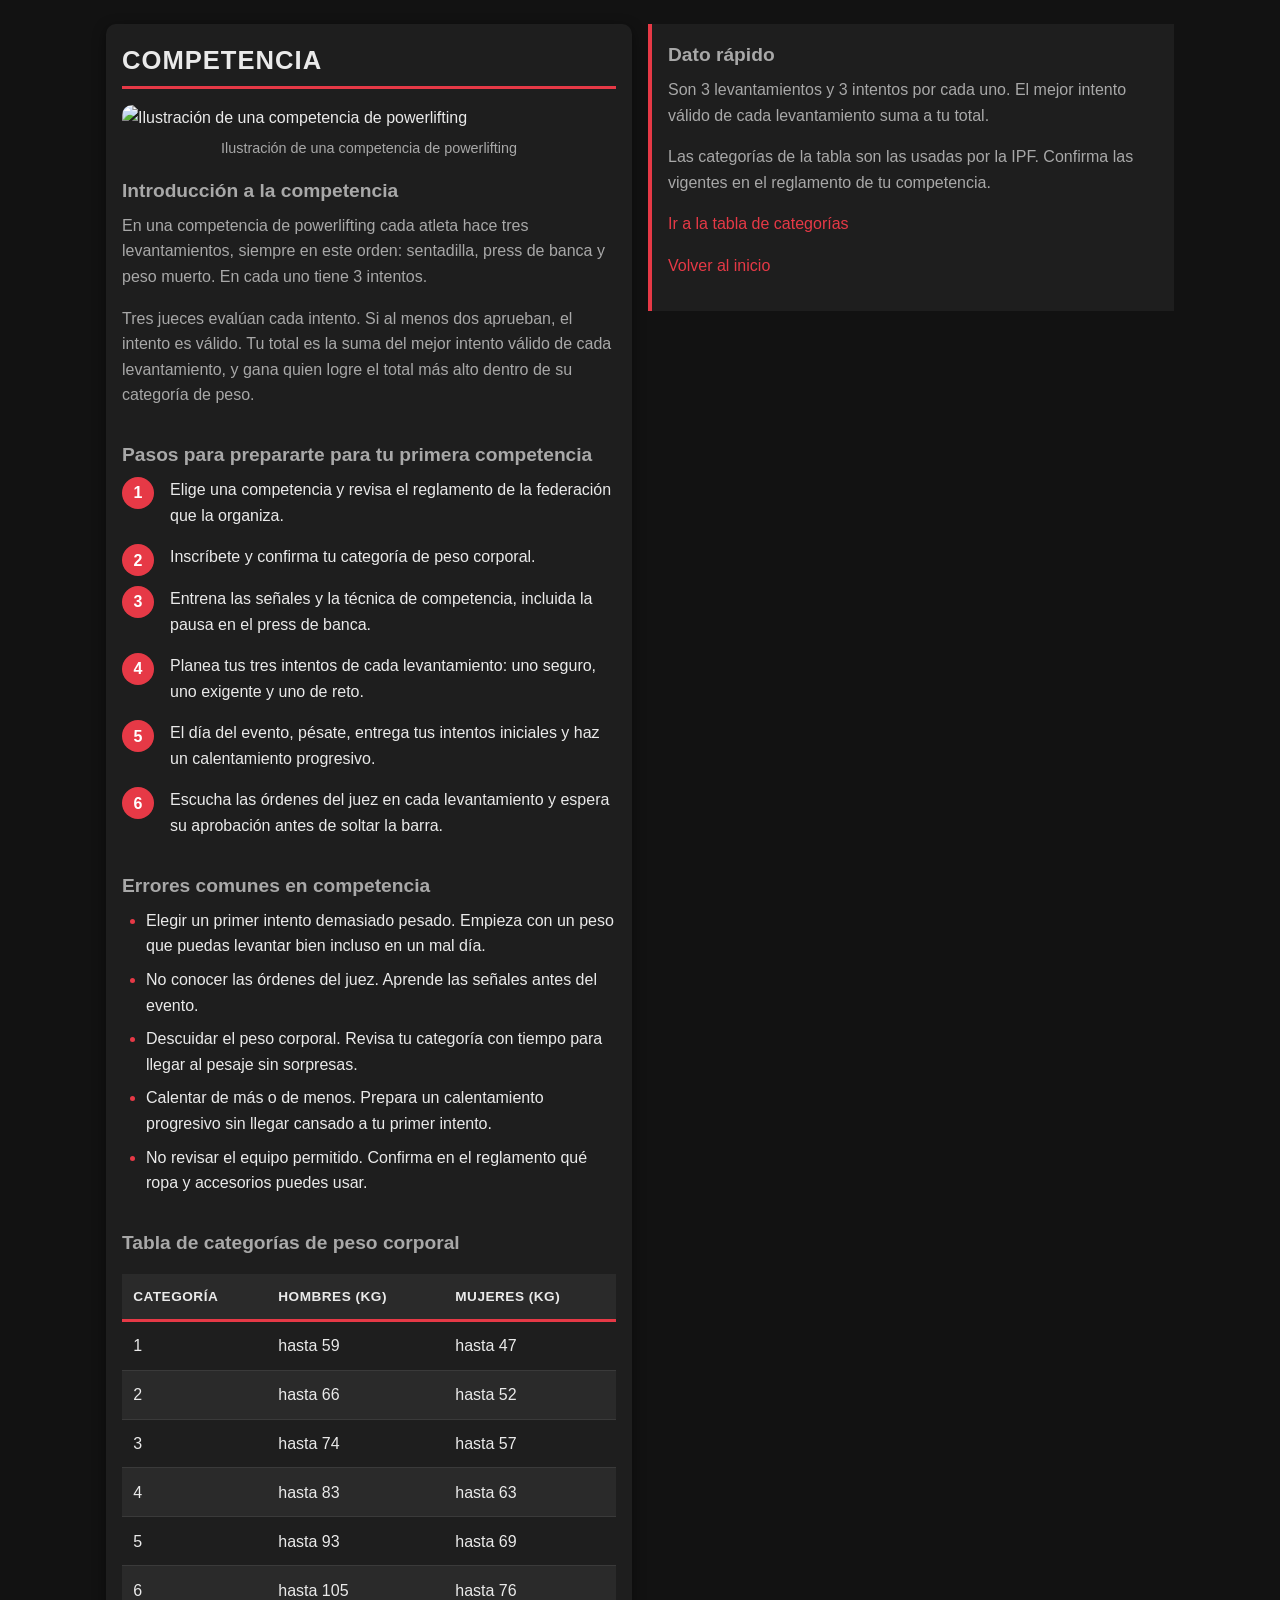
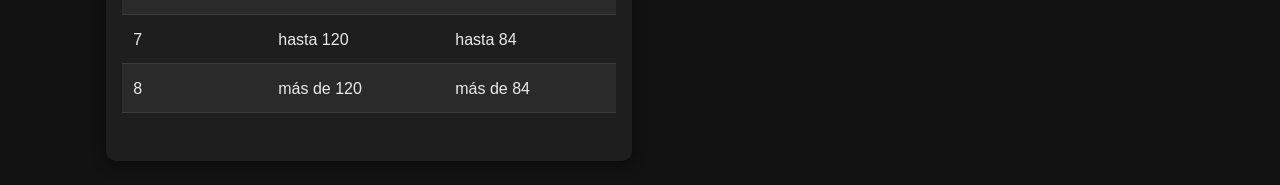
==== competencia.html @ ef221e0a "creacion de html competencia" ====
<!DOCTYPE html>
<html lang="es">
<head>
    <meta charset="UTF-8">
    <meta name="viewport" content="width=device-width, initial-scale=1.0">
    <meta name="description" content="Competencia: tutorial de powerlifting para principiantes">
    <link rel="stylesheet" href="estilos.css">
    <title>Competencia | Powerlifting para principiantes</title>
</head>
<body>
    <main>
        <div class="contenido">
            <article>
                <h2>Competencia</h2>
                <figure>
                    <img src="img/competencia.jpg" alt="Ilustración de una competencia de powerlifting">
                    <figcaption>Ilustración de una competencia de powerlifting</figcaption>
                </figure>

                <section id="introduccion">
                    <h3>Introducción a la competencia</h3>
                    <p>En una competencia de powerlifting cada atleta hace tres levantamientos, siempre en este orden: sentadilla, press de banca y peso muerto. En cada uno tiene 3 intentos.</p>
                    <p>Tres jueces evalúan cada intento. Si al menos dos aprueban, el intento es válido. Tu total es la suma del mejor intento válido de cada levantamiento, y gana quien logre el total más alto dentro de su categoría de peso.</p>
                </section>

                <section id="pasos">
                    <h3>Pasos para prepararte para tu primera competencia</h3>
                    <ol class="pasos">
                        <li>Elige una competencia y revisa el reglamento de la federación que la organiza.</li>
                        <li>Inscríbete y confirma tu categoría de peso corporal.</li>
                        <li>Entrena las señales y la técnica de competencia, incluida la pausa en el press de banca.</li>
                        <li>Planea tus tres intentos de cada levantamiento: uno seguro, uno exigente y uno de reto.</li>
                        <li>El día del evento, pésate, entrega tus intentos iniciales y haz un calentamiento progresivo.</li>
                        <li>Escucha las órdenes del juez en cada levantamiento y espera su aprobación antes de soltar la barra.</li>
                    </ol>
                </section>

                <section id="errores">
                    <h3>Errores comunes en competencia</h3>
                    <ul>
                        <li>Elegir un primer intento demasiado pesado. Empieza con un peso que puedas levantar bien incluso en un mal día.</li>
                        <li>No conocer las órdenes del juez. Aprende las señales antes del evento.</li>
                        <li>Descuidar el peso corporal. Revisa tu categoría con tiempo para llegar al pesaje sin sorpresas.</li>
                        <li>Calentar de más o de menos. Prepara un calentamiento progresivo sin llegar cansado a tu primer intento.</li>
                        <li>No revisar el equipo permitido. Confirma en el reglamento qué ropa y accesorios puedes usar.</li>
                    </ul>
                </section>

                <section id="tabla">
                    <h3>Tabla de categorías de peso corporal</h3>
                    <div class="tabla-scroll">
                        <table>
                            <thead>
                                <tr>
                                    <th>Categoría</th>
                                    <th>Hombres (kg)</th>
                                    <th>Mujeres (kg)</th>
                                </tr>
                            </thead>
                            <tbody>
                                <tr><td>1</td><td>hasta 59</td><td>hasta 47</td></tr>
                                <tr><td>2</td><td>hasta 66</td><td>hasta 52</td></tr>
                                <tr><td>3</td><td>hasta 74</td><td>hasta 57</td></tr>
                                <tr><td>4</td><td>hasta 83</td><td>hasta 63</td></tr>
                                <tr><td>5</td><td>hasta 93</td><td>hasta 69</td></tr>
                                <tr><td>6</td><td>hasta 105</td><td>hasta 76</td></tr>
                                <tr><td>7</td><td>hasta 120</td><td>hasta 84</td></tr>
                                <tr><td>8</td><td>más de 120</td><td>más de 84</td></tr>
                            </tbody>
                        </table>
                    </div>
                </section>

            </article>

            <aside>
                <h3>Dato rápido</h3>
                <p>Son 3 levantamientos y 3 intentos por cada uno. El mejor intento válido de cada levantamiento suma a tu total.</p>
                <p>Las categorías de la tabla son las usadas por la IPF. Confirma las vigentes en el reglamento de tu competencia.</p>
                <p><a href="#tabla">Ir a la tabla de categorías</a></p>
                <p><a href="index.html">Volver al inicio</a></p>
            </aside>

        </div>
    </main>

</body>
</html>
---- estilos.css ----
:root{
    --fondo: #121212;
    --superficie: #1e1e1e;
    --superficie-2: #2a2a2a;
    --texto: #eaeaea;
    --texto-suave: #a8a8a8;
    --acento: #e63946;
    --acento-oscuro: #b02a35;
    --borde: #3a3a3a;
    --exito: #2a9d8f;
    --radio: 10px;
    --sombra: 0 4px 14px rgba(0, 0, 0, 0.45);
}

* {
    box-sizing: border-box;
}

body{
    margin: 0;
    background: var(--fondo);
    color: var(--texto);
    font-family: "Segoe UI", Roboto, Arial, sans-serif;
    line-height: 1.6;
}

h1{
    font-size: 2.2rem;
    color: var(--texto);
    text-transform: uppercase;
    letter-spacing: 1px;
    font-weight: 700;
    margin: 0 0 .5rem;
    text-align: center;
}

/* titulo de seccion */
h2{
    font-size: 1.6rem;
    color: var(--texto);
    text-transform: uppercase;
    letter-spacing: 1px;
    border-bottom: 3px solid var(--acento);
    padding-bottom: .3rem;
    margin: 0 0 1rem;
}

/* etiquetas para subtitulos */
h3{
    font-size: 1.2rem;
    color: var(--texto-suave);
    margin: 0 0 .4rem;
}

p {
    font-size: 1rem;
    line-height: 1.6;
    color: var(--texto-suave);
    margin: 0 0 1rem;
}

ul, ol {
    padding-left: 1.5rem;
    margin: 0 0 1rem;
    
}

li{
    font-size: 1rem;
    line-height: 1.6;
    margin-bottom: .5rem;
}

li::marker {
    color: var(--acento);
    font-weight: 700;
}

a{
    color: var(--acento);
    text-decoration: none; /* retira el subrayado de los enlaces */
}

a:hover{
    text-decoration: underline; /* subraya el enlace al pasar el mouse */
}

strong{
    color: var(--texto);
}

em{
    color: var(--acento);
}

header{
    background: var(--superficie);
    padding: 1.5rem;
    text-align: center;
    border-bottom: 3px solid var(--acento);
}

nav{
    background: var(--superficie);
    border-bottom: 1px solid var(--borde);
    position: sticky;
    top: 0;
    z-index: 10; /* se asegura de que el nav esté por encima de otros elementos */
}

nav ul{
    list-style: none; /* esto elimina los puntos de la lista */
    display: flex; /* esto hace que los elementos de la lista se alineen horizontalmente */
    flex-wrap: wrap; /* esto permite que los elementos de la lista se muevan a la siguiente línea 
    si no caben en una sola línea */
    justify-content: center;
    gap: .5rem; /*permite agregar un espacio entre los elementos de la lista*/
    margin: 0;
    padding: 0;

    
}

nav li{
    margin-bottom: 0;

}

nav a{
    display: block; /* esto hace que el enlace ocupe todo el espacio del elemento de la lista */
    padding: .5rem 1rem; /* se utiliza para poder agregar espacio dentro del enlace */
    color: var(--texto-suave);
    border-bottom: 3px solid transparent; 
}

nav a:hover{
    color: var(--texto);
}

nav a.activo{
    color: var(--acento);
}



.descripcion {
    color: var(--texto-suave);
    font-size: .95rem;
    margin: 0 0 1rem;
}

main {
    max-width: 1100px;
    margin: 0 auto;
    padding: 1.5rem 1rem;
}

.contenido{
    display: grid; /* permite distribuir los elementos en una cuadrícula */

    /* el grid-template-columns permite, en pantallas grid, crear
    cuadriculas adaptables. 
    En este caso, se crean la cantidad de columnas que quepan en el contenedor,
    con un ancho mínimo de 250px y un ancho máximo de 1fr (una fracción del contenedor 
    */ 

    grid-template-columns: repeat(auto-fit, minmax(250px, 1fr));
    gap: 1rem; 
}

article{
    background: var(--superficie);
    padding: 1rem;
    border-radius: var(--radio);
    box-shadow: var(--sombra);
}

section{
    margin-bottom: 2rem; /* agrega un espacio entre las secciones */
}

aside{
    background: var(--superficie);
    border-left: 4px solid var(--acento);
    padding: 1rem;
    align-self: start; /* esto hace que el aside se alinee al inicio del contenedor */
    border-radius: 0;
}

footer{
    background: var(--superficie);
    color: var(--texto-suave);
    text-align: center;
    padding: 1.5rem 1rem;
    border-top: 1px solid var(--borde); /* agrega una línea superior al footer */
    margin-top: 2rem; /* agrega un espacio entre el footer y el contenido */
    font-size: .9rem; /* reduce el tamaño de la fuente del footer */

}

/*seccion de componentes a usar */

ol.indice {
    /* elimina los numeros de la lista para construir los propios */
    list-style: none; 
    padding: 0;
    margin: 0;
    display: grid;

    /* el grid-template-columns permite, en pantallas grid, crear
    cuadriculas adaptables. */
    grid-template-columns: repeat(auto-fit, minmax(240px, 1fr));
    gap: 1.5rem;
    counter-reset: tema;
}


ol.indice li {
    counter-increment: tema;
    position: relative;
    margin-bottom: 0;
}

ol.indice li::before {
    content: counter(tema);
    position: absolute;
    top: .6rem;
    left: .6rem;
    z-index: 2;
    width: 2rem;
    height: 2rem;
    border-radius: 50%;
    background: var(--acento);
    color: #fff;
    font-weight: 700;
    display: flex;
    align-items: center;
    justify-content: center;
}

.tarjeta {
    background: var(--fondo);
    border: 1px solid var(--borde);
    border-radius: var(--radio);
    box-shadow: var(--sombra);
    overflow: hidden; /* esto hace que el contenido que se salga del contenedor se oculte */
    transition: transform .2s, border-color .2s;
}

.tarjeta:hover {
    transform: translateY(-4px);
    border-color: var(--acento);
}

.tarjeta img {
    width: 100%;
    height: 180px;
    object-fit: cover;
    display: block;
}


.tarjeta .cuerpo {
    padding: 1rem;
}


/* se utilizara la clase .pasos para los html que contengan 
los pasos de cada tema, para poder enumerarlos y darles un 
estilo diferente al resto de las listas */

ol.pasos {
    list-style: none;
    padding: 0;
    counter-reset: paso;
}

ol.pasos li {
    counter-increment: paso;
    position: relative;
    padding-left: 3rem;
    margin-bottom: 1rem;
}

ol.pasos li::before {
    content: counter(paso);
    position: absolute;
    left: 0;
    top: 0;
    width: 2rem;
    height: 2rem;
    border-radius: 50%;
    background: var(--acento);
    color: #fff;
    font-weight: 700;
    display: flex;
    align-items: center;
    justify-content: center;
}

.tabla-scroll {
    overflow-x: auto;
    margin: 1rem 0;
}

table {
    width: 100%;
    border-collapse: collapse;
}

th {
    background: var(--superficie-2);
    color: var(--texto);
    text-transform: uppercase;
    font-size: .85rem;
    letter-spacing: .5px;
    text-align: left;
    padding: .7rem;
    border-bottom: 3px solid var(--acento);
}

td {
    padding: .7rem;
    border-bottom: 1px solid var(--borde);
    color: var(--texto);
}

/* aplica un color de fondo diferente a las filas pares de la tabla */
tr:nth-child(even) {
    background: var(--superficie-2);
}

tr:hover {
    background: #333;
}

img {
    max-width: 100%;
    height: auto;
    border-radius: var(--radio);
    display: block;
}


figure {
    margin: 1rem 0;
}

figcaption {
    color: var(--texto-suave);
    font-size: .9rem;
    margin-top: .4rem;
    text-align: center;
}



.boton {
    display: inline-block;
    background: var(--acento);
    color: #fff;
    padding: .6rem 1.2rem;
    border: none;
    border-radius: 6px;
    font-size: 1rem;
    cursor: pointer;
    text-decoration: none;
    transition: background .2s;
}

.boton:hover {
    background: var(--acento-oscuro);
    text-decoration: none; /* evita el subrayado de a:hover en el boton */
}

/* Calculadora 1RM */
.calculadora {
    background: var(--superficie-2);
    border-radius: var(--radio);
    padding: 1rem;
}

.calculadora label {
    display: block;
    margin-bottom: .3rem;
    color: var(--texto-suave);
}

.calculadora input {
    width: 100%;
    padding: .6rem;
    margin-bottom: .8rem;
    background: var(--fondo);
    color: var(--texto);
    border: 1px solid var(--borde);
    border-radius: 6px;
}

.calculadora input:focus {
    outline: none;
    border-color: var(--acento);
}

#resultado {
    font-size: 1.8rem;
    font-weight: 700;
    color: var(--acento);
    margin-top: .8rem;
}



@media (max-width: 800px) {
  .contenido { grid-template-columns: 1fr; }   /* aside debajo del article */
  h1 { font-size: 1.8rem; }
}
@media (max-width: 600px) {
  nav ul { flex-direction: column; align-items: stretch; }
  ol.indice { grid-template-columns: 1fr; }    /* tarjetas en una columna */
}
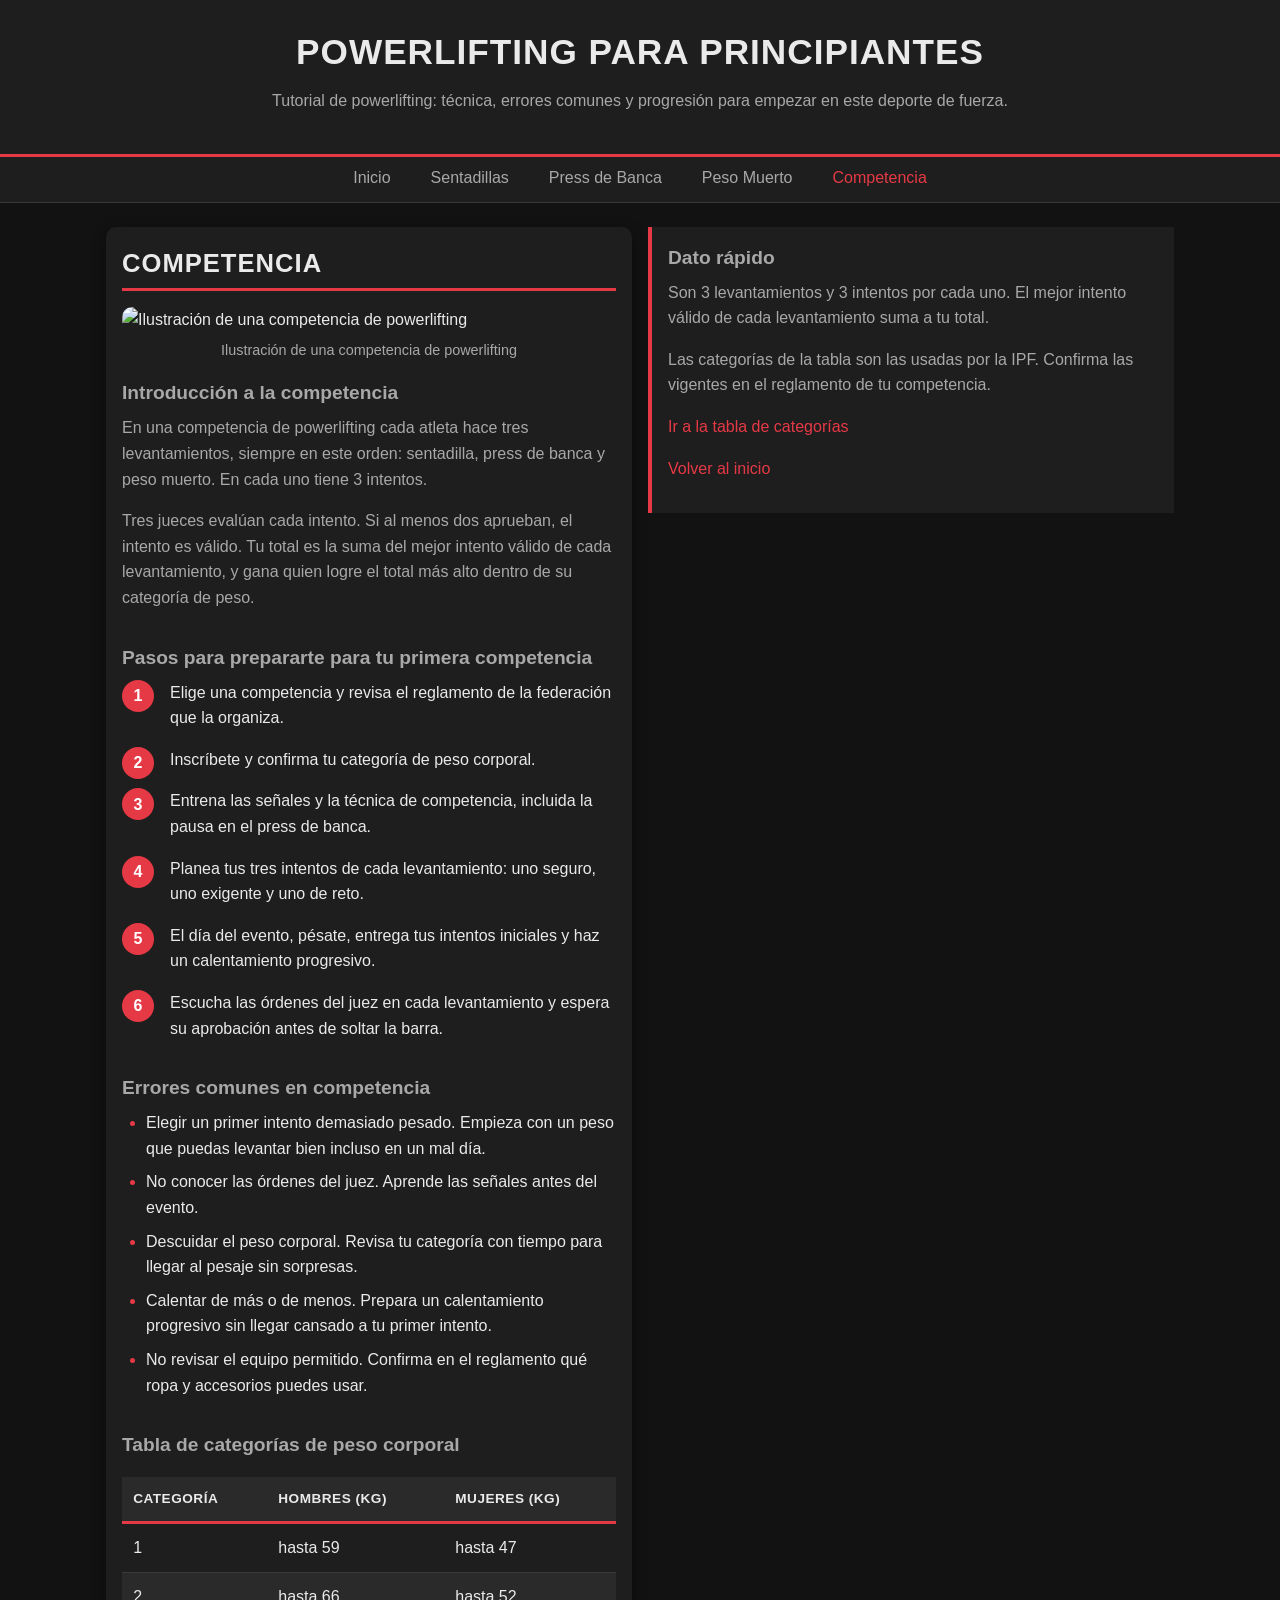
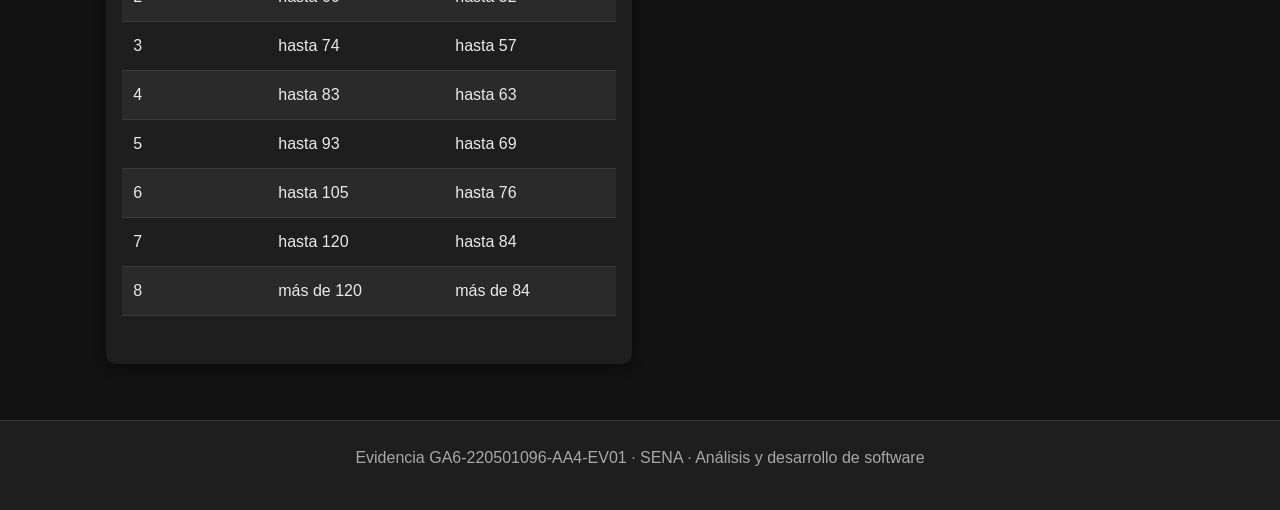
==== commit 8493ea19: "se agrego los header, nav y footer a las paginas de los temas" ====
--- a/competencia.html
+++ b/competencia.html
@@ -8,6 +8,21 @@
     <title>Competencia | Powerlifting para principiantes</title>
 </head>
 <body>
+    <header>
+        <h1>Powerlifting para principiantes</h1>
+        <p>Tutorial de powerlifting: técnica, errores comunes y progresión para empezar en este deporte de fuerza.</p>
+    </header>
+
+    <nav>
+        <ul>
+            <li><a href="index.html">Inicio</a></li>
+            <li><a href="sentadilla.html">Sentadillas</a></li>
+            <li><a href="press-banca.html">Press de Banca</a></li>
+            <li><a href="peso-muerto.html">Peso Muerto</a></li>
+            <li><a class="activo" href="competencia.html">Competencia</a></li>
+        </ul>
+    </nav>
+
     <main>
         <div class="contenido">
             <article>
@@ -84,5 +99,8 @@
         </div>
     </main>
 
+    <footer>
+        <p>Evidencia GA6-220501096-AA4-EV01 · SENA · Análisis y desarrollo de software</p>
+    </footer>
 </body>
 </html>
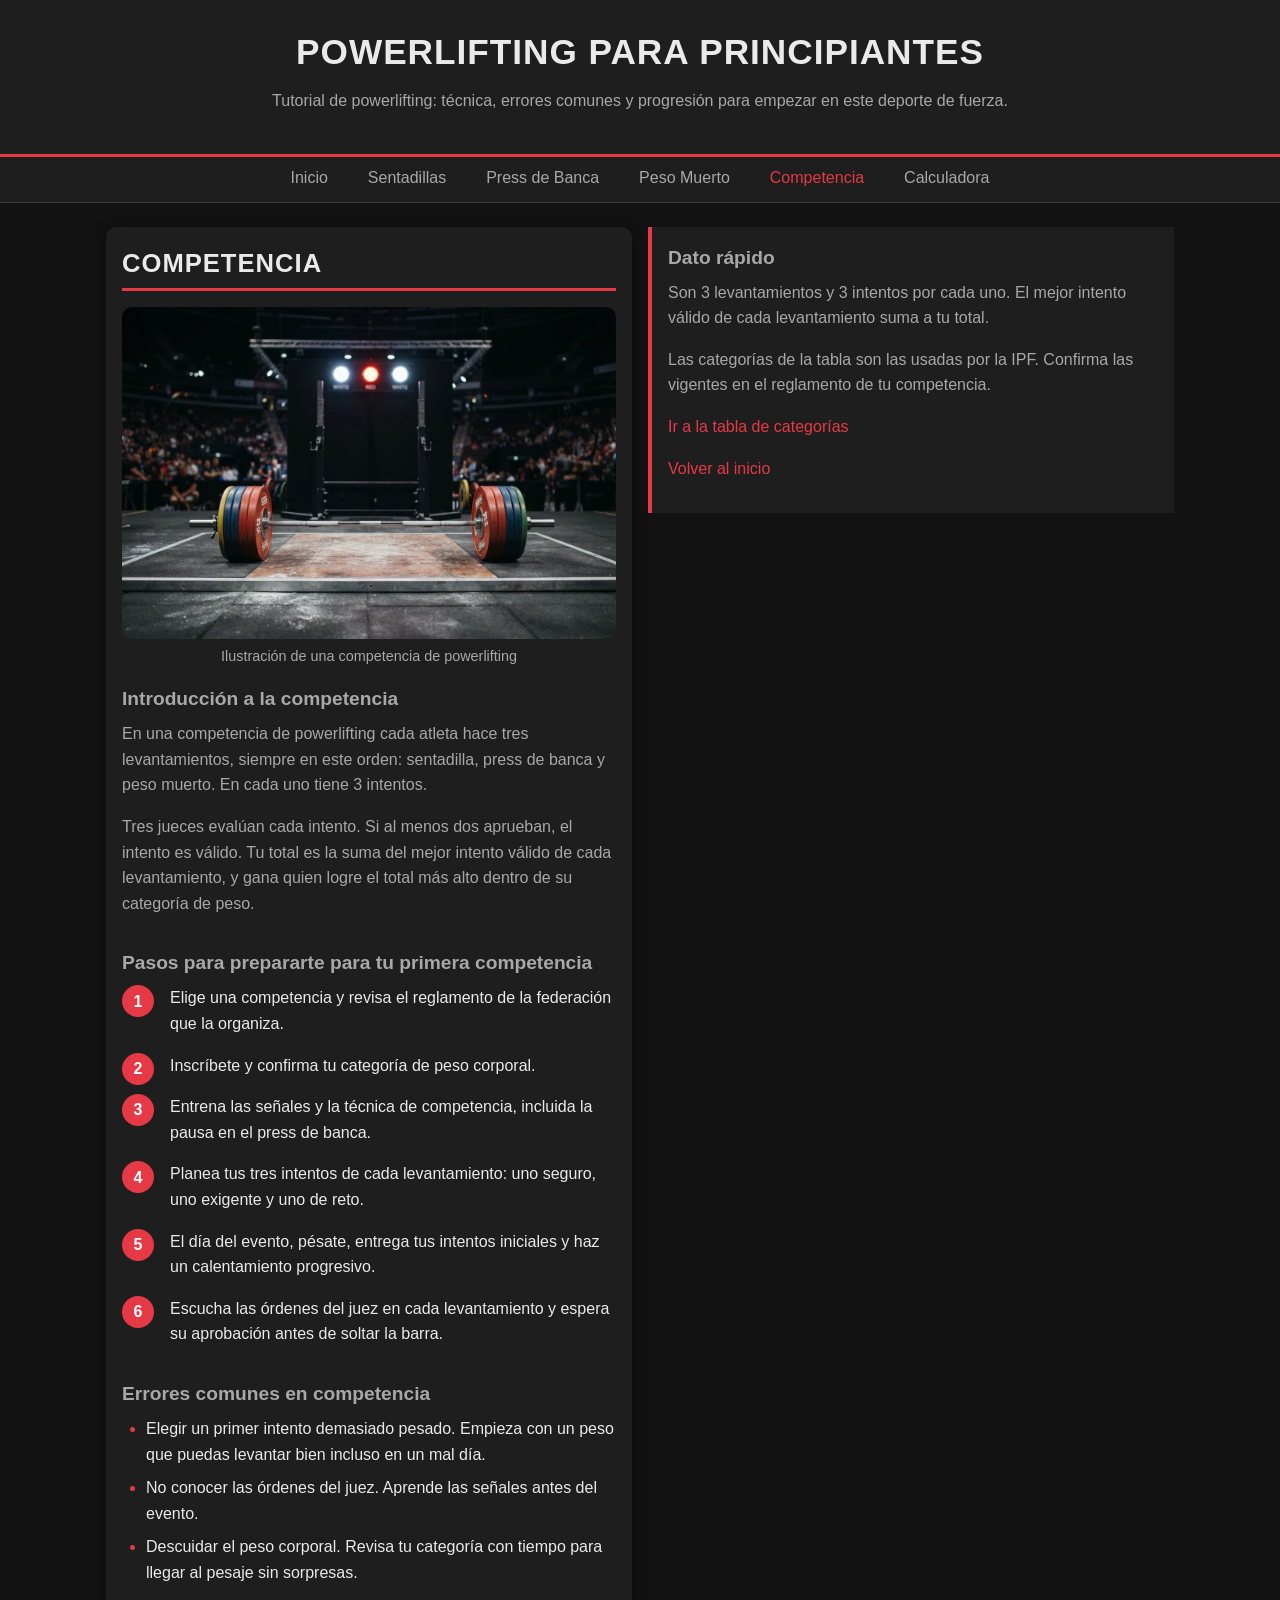
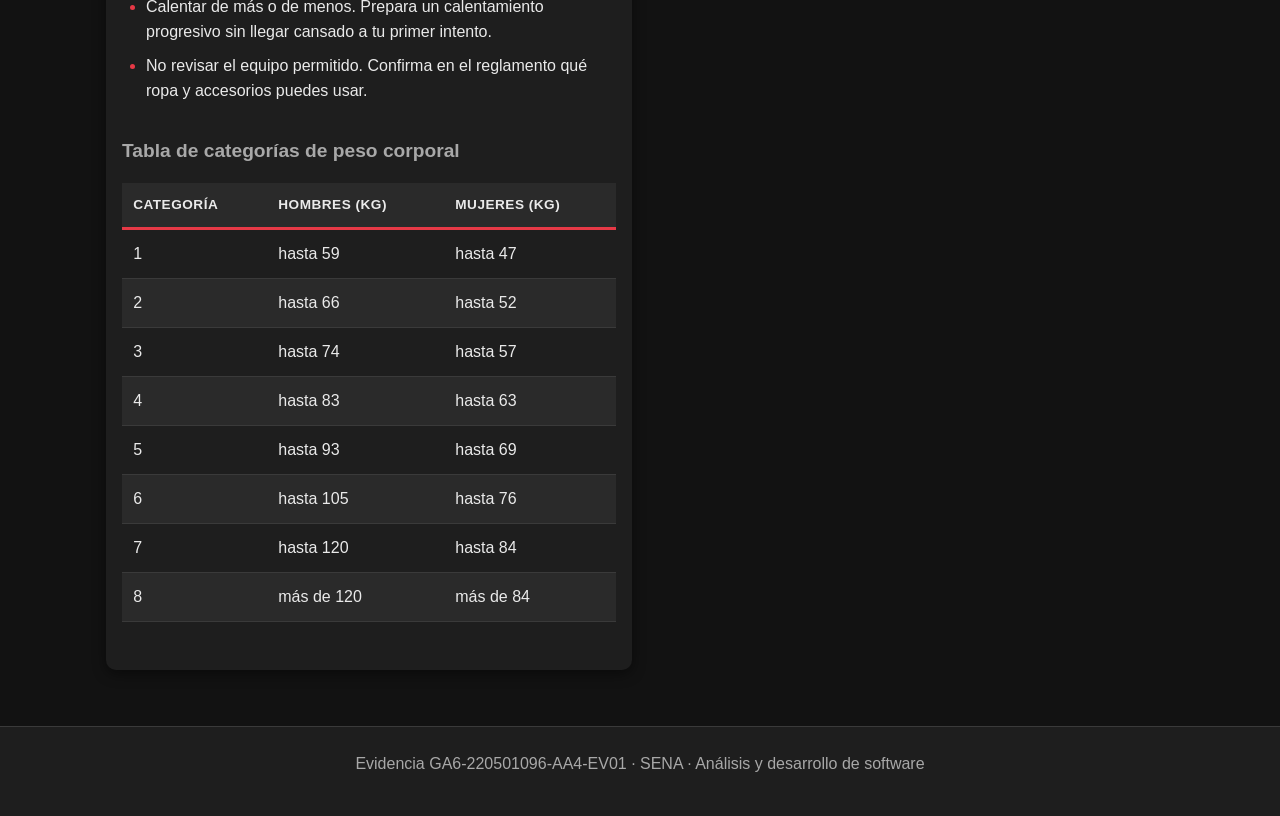
==== commit 3963b2a1: "Agregar calculadora de 1RM Se crea calculadora.html con la explicacion del RM, se crea calculadora.j" ====
--- a/competencia.html
+++ b/competencia.html
@@ -20,6 +20,7 @@
             <li><a href="press-banca.html">Press de Banca</a></li>
             <li><a href="peso-muerto.html">Peso Muerto</a></li>
             <li><a class="activo" href="competencia.html">Competencia</a></li>
+            <li><a href="calculadora.html">Calculadora</a></li>
         </ul>
     </nav>
 
